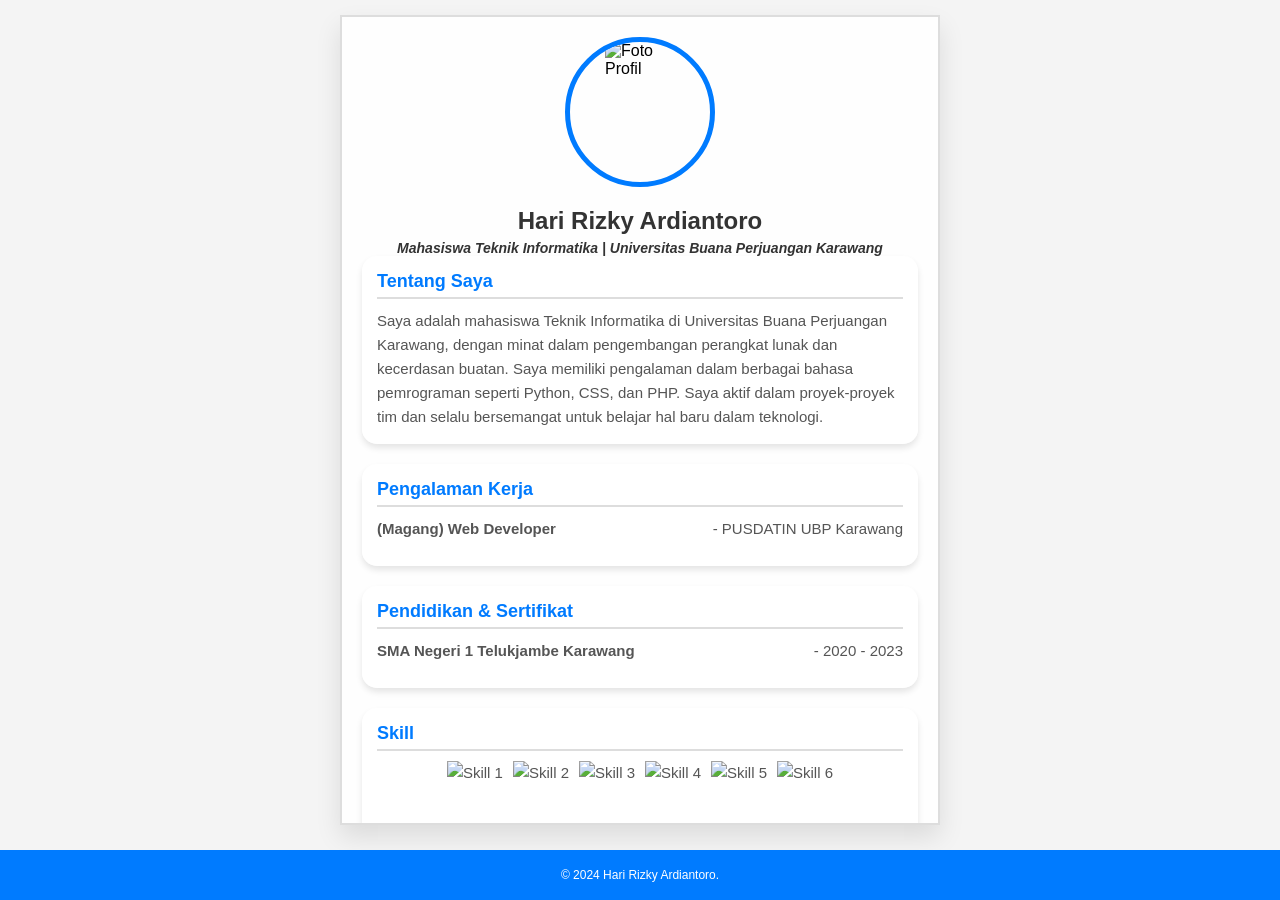
==== index.html @ 4ac78aaa "fix: all" ====
<!DOCTYPE html>
<html lang="en">
<head>
  <meta charset="UTF-8">
  <meta name="viewport" content="width=device-width, initial-scale=1.0">
  <title>CV Hari Rizky A.</title>
  <link rel="stylesheet" href="style.css"> <!-- Menghubungkan file CSS eksternal -->
</head>
<body>

  <div class="cv-container">
    <!-- Bagian Foto Profil -->
    <div class="profile-container">
      <div class="profile-picture">
        <img src="image/profile.jpg" alt="Foto Profil"> <!-- Gambar profil lingkaran -->
      </div>
    </div>
    <div class="header">
      <h1>Hari Rizky Ardiantoro</h1>
      <p>Mahasiswa Teknik Informatika | Universitas Buana Perjuangan Karawang</p>
    </div>

    <!-- Tentang Saya -->
    <div class="section about-me">
      <div class="section-title">Tentang Saya</div>
      <div class="content">
         Saya adalah mahasiswa Teknik Informatika di Universitas Buana Perjuangan Karawang, dengan minat dalam pengembangan perangkat lunak dan kecerdasan buatan. Saya memiliki pengalaman dalam berbagai bahasa pemrograman seperti Python, CSS, dan PHP. Saya aktif dalam proyek-proyek tim dan selalu bersemangat untuk belajar hal baru dalam teknologi.
      </div>
    </div>

    <!-- Pengalaman Kerja -->
    <div class="section work-experience">
      <div class="section-title">Pengalaman Kerja</div>
      <div class="content">
        <ul>
          <li class="list-item"><span>(Magang) Web Developer</span> - PUSDATIN UBP Karawang</li>
        </ul>
      </div>
    </div>

    <!-- Pendidikan & Sertifikat -->
    <div class="section education">
      <div class="section-title">Pendidikan & Sertifikat</div>
      <div class="content">
        <ul>
          <li class="list-item"><span>SMA Negeri 1 Telukjambe Karawang</span> - 2020 - 2023</li>
        </ul>
      </div>
    </div>

    <!-- Skill -->
    <div class="section skill">
      <div class="section-title">Skill</div>
      <div class="content">
        <div class="skill-images">
          <img src="image/html.png" alt="Skill 1" class="skill-image">
          <img src="image/css.png" alt="Skill 2" class="skill-image">
          <img src="image/laravel.png" alt="Skill 3" class="skill-image">
          <img src="image/php.png" alt="Skill 4" class="skill-image">
          <img src="image/mysql.png" alt="Skill 5" class="skill-image">
          <img src="image/python.png" alt="Skill 6" class="skill-image">
          <!-- Tambahkan gambar sesuai kebutuhan -->
        </div>
      </div>
    </div>
  </div>

  <!-- Footer -->
  <footer class="footer">
    &copy; 2024 Hari Rizky Ardiantoro.
  </footer>

</body>
</html>
---- style.css ----
* {
  box-sizing: border-box;
  margin: 0;
  padding: 0;
}
body {
  font-family: Arial, sans-serif;
  display: flex;
  flex-direction: column; /* Mengatur arah flex ke kolom */
  justify-content: center; /* Pusatkan secara vertikal */
  align-items: center; /* Pusatkan secara horizontal */
  height: 100vh; /* Mengisi tinggi viewport */
  background-color: #f4f4f4;
}
.cv-container {
  width: 600px; /* Lebar kontainer untuk desktop */
  max-height: 90vh; /* Tinggi maksimum kontainer */
  background-color: rgba(255, 255, 255, 0.9); /* Menggunakan background putih transparan */
  border: 2px solid #ddd;
  box-shadow: 0 12px 24px rgba(0, 0, 0, 0.1);
  padding: 20px;
  display: flex;
  flex-direction: column;
  align-items: center;
  overflow-y: scroll; /* Memungkinkan scrolling secara vertikal */
  scrollbar-width: none; /* Sembunyikan scrollbar di Firefox */
  background-image: url('image/background.jpg'); /* Ganti dengan path gambar latar belakang */
  background-size: cover; /* Menyesuaikan gambar latar belakang */
  background-position: center; /* Memusatkan gambar latar belakang */
  margin: auto; /* Memusatkan kontainer secara horizontal */
  border-radius: 0; /* Mengatur agar kontainer tetap dengan sudut lancip */
}
.cv-container::-webkit-scrollbar {
  display: none; /* Sembunyikan scrollbar di Chrome, Safari, dan Opera */
}
.profile-container {
  width: 100%; /* Memastikan profil menyesuaikan lebar */
  display: flex;
  justify-content: center;
  margin-bottom: 20px; /* Spasi di bawah foto profil */
}
.profile-picture {
  width: 150px;
  height: 150px;
  border-radius: 50%; /* Membuat gambar berbentuk lingkaran */
  overflow: hidden;
  position: relative;
  border: 5px solid #007bff; /* Border biru dengan ketebalan 5px */
}
.profile-picture img {
  position: absolute; /* Memungkinkan kita untuk memposisikan gambar */
  top: 50%; /* Pusat vertikal */
  left: 50%; /* Pusat horizontal */
  transform: translate(-50%, -50%); /* Mengatur gambar ke tengah */
  width: auto; /* Mengisi area yang tersedia */
  height: 100%; /* Mengisi tinggi penuh */
}
.header {
  text-align: center;
  color: #333;
}
.header h1 {
  font-size: 24px;
  margin-bottom: 5px;
  font-weight: bold; /* Membuat teks nama menjadi tebal */
}
.header p {
  font-size: 14px;
  font-style: italic;
  font-weight: bold; /* Membuat teks deskripsi menjadi tebal */
}
.section {
  background-color: rgba(255, 255, 255, 0.9);
  border-radius: 15px; /* Sudut elemen di dalam container dibuat melengkung */
  margin-bottom: 20px;
  padding: 15px;
  width: 100%;
  box-shadow: 0 4px 6px rgba(0, 0, 0, 0.1);
}
.section-title {
  font-size: 18px;
  font-weight: bold;
  color: #007bff; /* Warna biru untuk section title */
  margin-bottom: 10px;
  border-bottom: 2px solid #ddd;
  padding-bottom: 5px; 
}
.about-me, .work-experience, .education, .certificates {
  margin-bottom: 20px;
}
.content {
  font-size: 15px;
  line-height: 1.6;
  color: #555;
}
.list-item {
  margin-bottom: 10px;
  display: flex;
  justify-content: space-between;
}
.list-item span {
  font-weight: bold;
}

/* Responsif untuk mobile */
@media screen and (max-width: 600px) {
  body {
    justify-content: flex-start;
    align-items: flex-start;
  }
  .cv-container {
    width: 100%; /* Kontainer fleksibel pada mobile */
    max-height: 90vh; /* Batasi tinggi maksimum */
    padding: 10px;
  }
  .profile-container {
    justify-content: center; /* Pusatkan foto profil di mobile */
  }
  .profile-picture {
    width: 120px;
    height: 120px; /* Mengurangi ukuran gambar pada mobile */
  }
  .header h1 {
    font-size: 20px;
  }
  .header p {
    font-size: 12px;
  }
}

/* Footer Style */
.footer {
  width: 100%; /* Memastikan footer menyesuaikan lebar */
  text-align: center;
  padding: 10px;
  font-size: 12px;
  color: #fff; /* Ubah teks menjadi putih */
  background-color: #007bff; /* Warna biru untuk footer */
  margin-top: 10px; /* Jarak atas */
  display: flex; /* Menggunakan flexbox */
  justify-content: center; /* Memusatkan konten secara horizontal */
  align-items: center; /* Memusatkan konten secara vertikal */
  height: 50px; /* Tinggi footer yang jelas */
}

/* Style untuk bagian Skill */
.skill-images {
  display: flex;
  flex-wrap: wrap; /* Membuat gambar bisa turun ke baris berikutnya */
  gap: 10px; /* Jarak antar gambar */
  justify-content: center; /* Pusatkan gambar secara horizontal */
}

.skill-image {
  width: auto;
  height: 60px; /* Sesuaikan tinggi gambar agar tidak terlalu besar */
  object-fit: contain; /* Agar gambar tetap proporsional tanpa dipotong */
  max-width: 20%; /* Membatasi lebar gambar agar 5 gambar bisa muat di satu baris */
}

/* Responsif untuk mobile */
@media screen and (max-width: 600px) {
  .skill-images {
    justify-content: flex-start; /* Membuat gambar tetap rata kiri di mobile */
  }
  .skill-image {
    max-width: 30%; /* Di mobile, tampilkan maksimal 3 gambar per baris */
  }
}
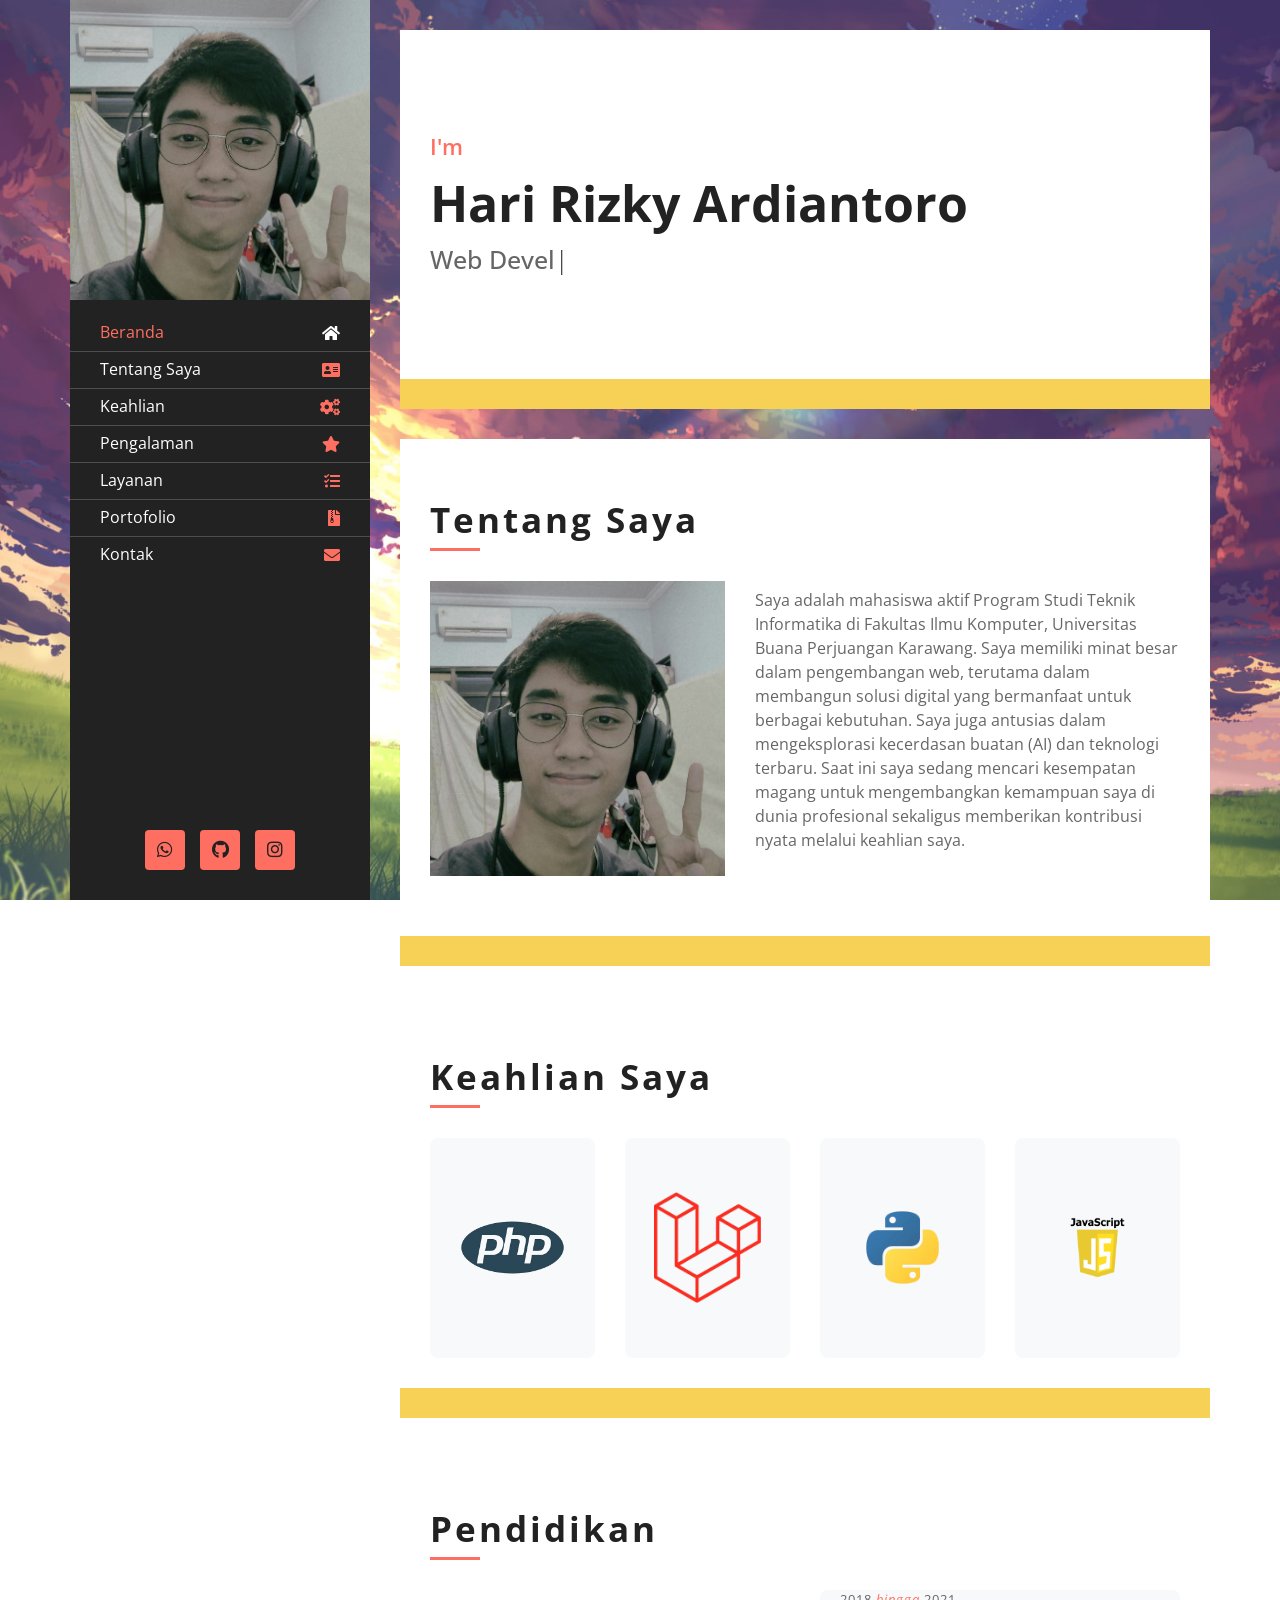
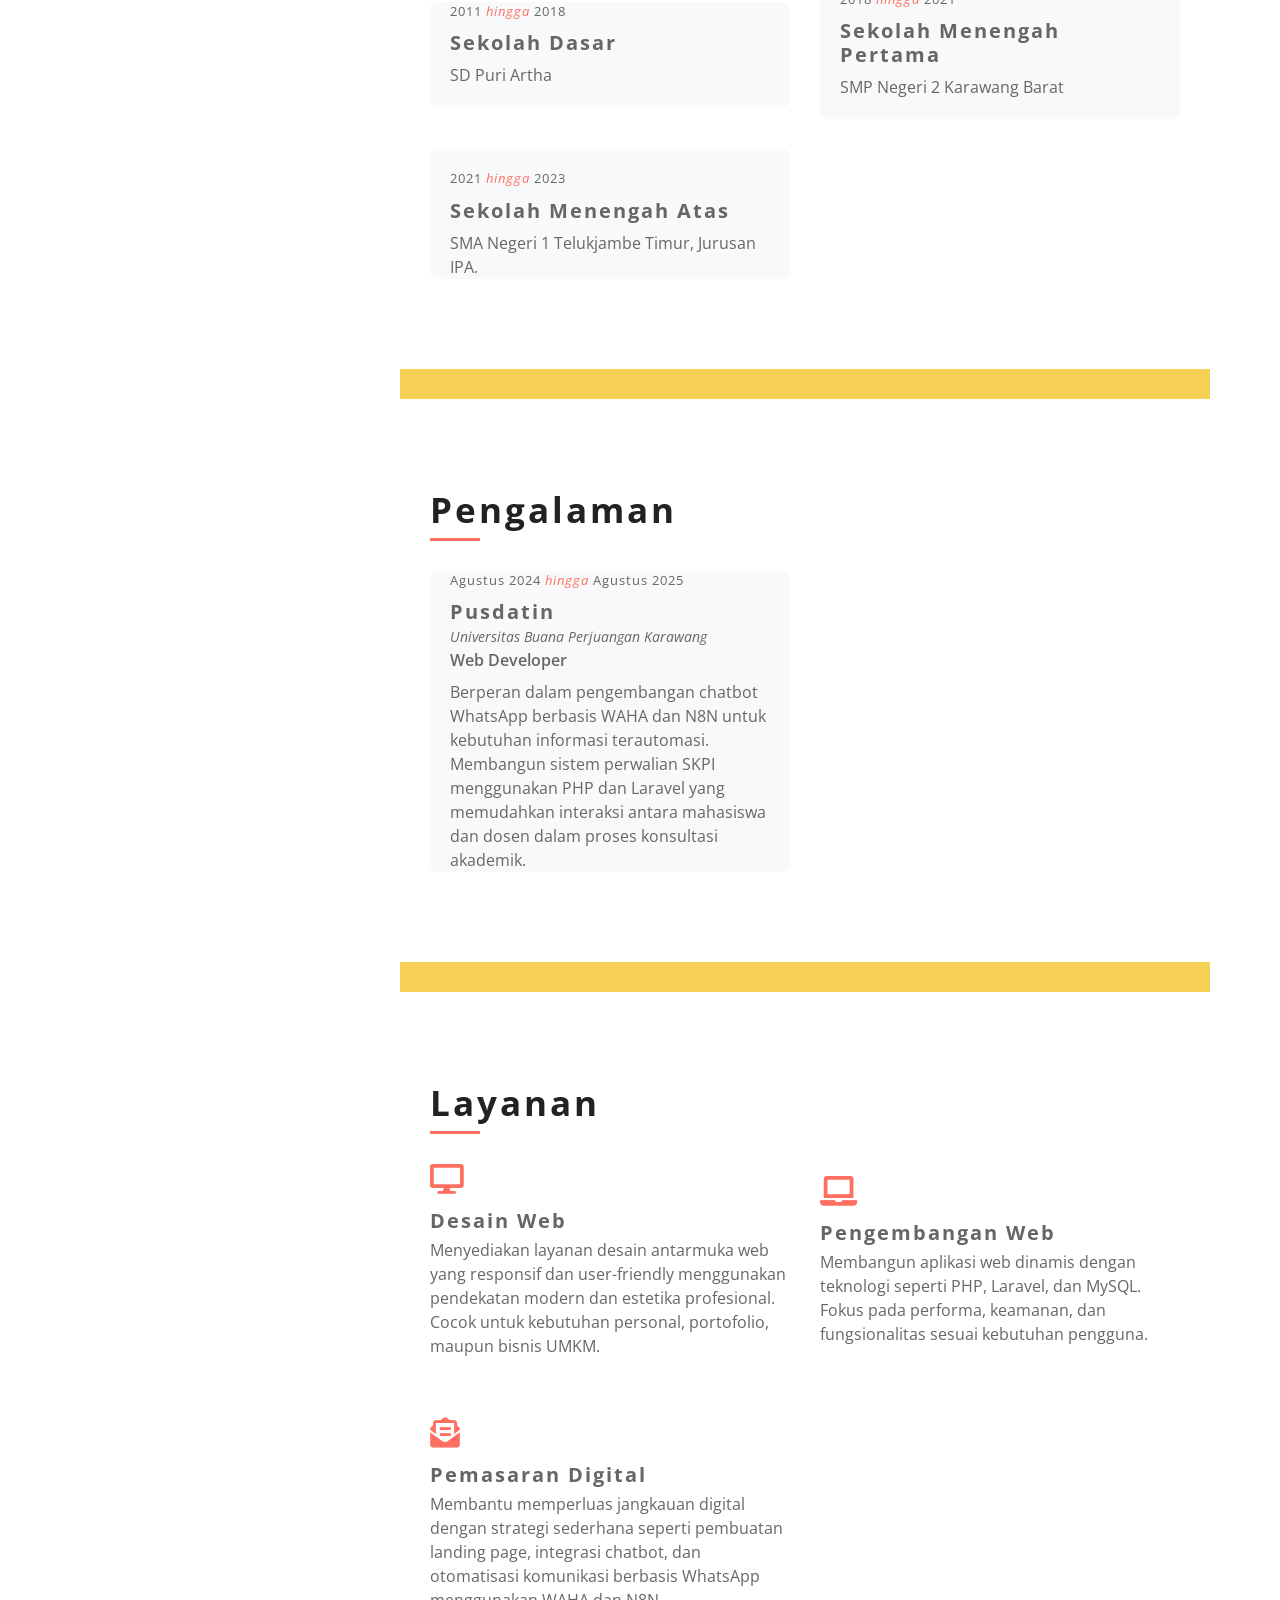
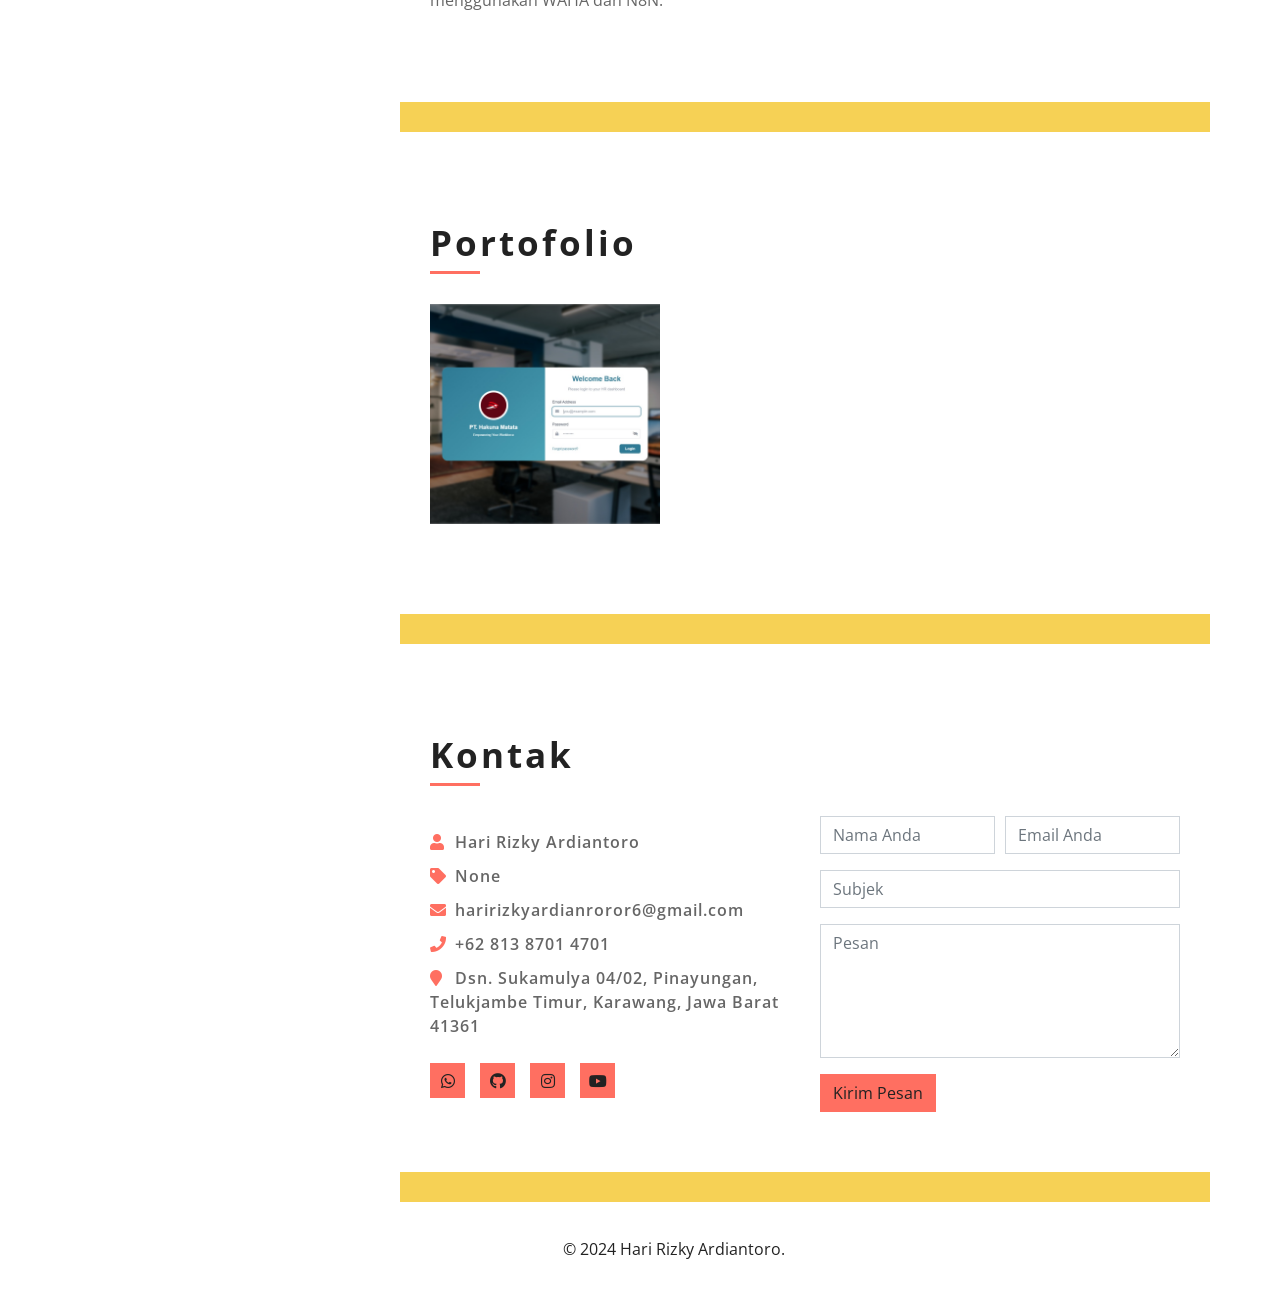
==== commit 5a651c8f: "Add files via upload" ====
--- a/index.html
+++ b/index.html
@@ -1,74 +1,163 @@
-<!DOCTYPE html>
-<html lang="en">
-<head>
-  <meta charset="UTF-8">
-  <meta name="viewport" content="width=device-width, initial-scale=1.0">
-  <title>CV Hari Rizky A.</title>
-  <link rel="stylesheet" href="style.css"> <!-- Menghubungkan file CSS eksternal -->
-</head>
-<body>
-
-  <div class="cv-container">
-    <!-- Bagian Foto Profil -->
-    <div class="profile-container">
-      <div class="profile-picture">
-        <img src="image/profile.jpg" alt="Foto Profil"> <!-- Gambar profil lingkaran -->
-      </div>
-    </div>
-    <div class="header">
-      <h1>Hari Rizky Ardiantoro</h1>
-      <p>Mahasiswa Teknik Informatika | Universitas Buana Perjuangan Karawang</p>
-    </div>
-
-    <!-- Tentang Saya -->
-    <div class="section about-me">
-      <div class="section-title">Tentang Saya</div>
-      <div class="content">
-         Saya adalah mahasiswa Teknik Informatika di Universitas Buana Perjuangan Karawang, dengan minat dalam pengembangan perangkat lunak dan kecerdasan buatan. Saya memiliki pengalaman dalam berbagai bahasa pemrograman seperti Python, CSS, dan PHP. Saya aktif dalam proyek-proyek tim dan selalu bersemangat untuk belajar hal baru dalam teknologi.
-      </div>
-    </div>
-
-    <!-- Pengalaman Kerja -->
-    <div class="section work-experience">
-      <div class="section-title">Pengalaman Kerja</div>
-      <div class="content">
-        <ul>
-          <li class="list-item"><span>(Magang) Web Developer</span> - PUSDATIN UBP Karawang</li>
-        </ul>
-      </div>
-    </div>
-
-    <!-- Pendidikan & Sertifikat -->
-    <div class="section education">
-      <div class="section-title">Pendidikan & Sertifikat</div>
-      <div class="content">
-        <ul>
-          <li class="list-item"><span>SMA Negeri 1 Telukjambe Karawang</span> - 2020 - 2023</li>
-        </ul>
-      </div>
-    </div>
-
-    <!-- Skill -->
-    <div class="section skill">
-      <div class="section-title">Skill</div>
-      <div class="content">
-        <div class="skill-images">
-          <img src="image/html.png" alt="Skill 1" class="skill-image">
-          <img src="image/css.png" alt="Skill 2" class="skill-image">
-          <img src="image/laravel.png" alt="Skill 3" class="skill-image">
-          <img src="image/php.png" alt="Skill 4" class="skill-image">
-          <img src="image/mysql.png" alt="Skill 5" class="skill-image">
-          <img src="image/python.png" alt="Skill 6" class="skill-image">
-          <!-- Tambahkan gambar sesuai kebutuhan -->
-        </div>
-      </div>
-    </div>
-  </div>
-
-  <!-- Footer -->
-  <footer class="footer">
-    &copy; 2024 Hari Rizky Ardiantoro.
-  </footer>
-
-</body>
-</html>
+<!DOCTYPE html>
+<html lang="id">
+    <head>
+        <meta charset="utf-8">
+        <title>CV Online - Hari Rizky Ardiantoro</title>
+        <meta content="width=device-width, initial-scale=1.0" name="viewport">
+        <meta content="CV Online, Portofolio, Resume" name="keywords">
+        <meta content="CV dan Portofolio Online milik Hari Rizky Ardiantoro" name="description">
+
+        <link href="img/favicon.ico" rel="icon">
+
+        <link href="https://fonts.googleapis.com/css2?family=Open+Sans:300;400;600;700;800&display=swap" rel="stylesheet">
+
+        <link href="https://stackpath.bootstrapcdn.com/bootstrap/4.4.1/css/bootstrap.min.css" rel="stylesheet">
+        <link href="https://cdnjs.cloudflare.com/ajax/libs/font-awesome/5.10.0/css/all.min.css" rel="stylesheet">
+        <link href="lib/slick/slick.css" rel="stylesheet">
+        <link href="lib/slick/slick-theme.css" rel="stylesheet">
+        <link href="lib/lightbox/css/lightbox.min.css" rel="stylesheet">
+
+        <link href="css/style.css" rel="stylesheet">
+    </head>
+
+    <body data-spy="scroll" data-target=".navbar" data-offset="51">
+        <div class="wrapper">
+            <div class="sidebar">
+                <div class="sidebar-header">
+                    <img src="img/profile.jpg" alt="Image">
+                </div>
+                <div class="sidebar-content">
+                    <nav class="navbar navbar-expand-md bg-dark navbar-dark">
+                        <a href="#" class="navbar-brand">Navigasi</a>
+                        <button type="button" class="navbar-toggler" data-toggle="collapse" data-target="#navbarCollapse">
+                            <span class="navbar-toggler-icon"></span>
+                        </button>
+                        <div class="collapse navbar-collapse" id="navbarCollapse">
+                            <ul class="nav navbar-nav">
+                                <li class="nav-item">
+                                    <a class="nav-link" href="#header">Beranda<i class="fa fa-home"></i></a>
+                                </li>
+                                <li class="nav-item">
+                                    <a class="nav-link" href="#about">Tentang Saya<i class="fa fa-address-card"></i></a>
+                                </li>
+                                <li class="nav-item">
+                                    <a class="nav-link" href="#skill">Keahlian<i class="fa fa-cogs"></i></a>
+                                </li>
+                                <li class="nav-item">
+                                    <a class="nav-link" href="#experience">Pengalaman<i class="fa fa-star"></i></a>
+                                </li>
+                                <li class="nav-item">
+                                    <a class="nav-link" href="#service">Layanan<i class="fa fa-tasks"></i></a>
+                                </li>
+                                <li class="nav-item">
+                                    <a class="nav-link" href="#portfolio">Portofolio<i class="fa fa-file-archive"></i></a>
+                                </li>
+                                <li class="nav-item">
+                                    <a class="nav-link" href="#contact">Kontak<i class="fa fa-envelope"></i></a>
+                                </li>
+                            </ul>
+                        </div>
+                    </nav>
+                </div>
+                <div class="sidebar-footer">
+                    <a class="btn" href="https://wa.me/6281387014701" target="_blank"><i class="fab fa-whatsapp"></i></a>
+                    <a class="btn" href="https://github.com/Hari241004" target="_blank"><i class="fab fa-github"></i></a>
+                    <a class="btn" href="https://www.instagram.com/maou_hotaru?igsh=dTFuZXZvYTgyNDN0" target="_blank"><i class="fab fa-instagram"></i></a>
+                </div>
+            </div>
+
+            <div class="content">
+                <div class="header" id="header">
+                    <div class="content-inner">
+                        <p>I'm</p>
+                        <h1>Hari Rizky Ardiantoro</h1>
+                        <h2></h2>
+                        <div class="typed-text">Web Developer, Back-End Developer, Full-Stack Developer, PHP Developer, Laravel Developer, Python Developer</div>
+                    </div>
+                </div>
+
+                <div id="about-container"></div>
+                <div id="skill-container"></div>
+                <div id="education-container"></div>
+                <div id="experience-container"></div>
+                <div id="service-container"></div>
+                <div id="portfolio-container"></div>
+                <div id="contact-container"></div>
+                
+                <div class="footer">
+                    <div class="content-inner">
+                        <div class="row align-items-center">
+                            <div class="col-md-6">
+                                <p>&copy; 2024 Hari Rizky Ardiantoro.</p>
+                            </div>
+                        </div>
+                    </div>
+                </div>
+            </div>
+        </div>
+        
+        <a href="#" class="back-to-top"><i class="fa fa-angle-double-up"></i></a>
+        
+        <script src="https://code.jquery.com/jquery-3.4.1.min.js"></script>
+        <script src="https://stackpath.bootstrapcdn.com/bootstrap/4.4.1/js/bootstrap.bundle.min.js"></script>
+        <script src="lib/easing/easing.min.js"></script>
+        <script src="lib/slick/slick.min.js"></script>
+        <script src="lib/typed/typed.min.js"></script>
+        <script src="lib/waypoints/waypoints.min.js"></script>
+        <script src="lib/isotope/isotope.pkgd.min.js"></script>
+        <script src="lib/lightbox/js/lightbox.min.js"></script>
+        
+        <script src="js/main.js"></script>
+
+        <script>
+            const includeHTML = (file, elementId) => {
+                return fetch(file)
+                    .then(response => {
+                        if (!response.ok) {
+                            throw new Error('File tidak ditemukan: ' + file);
+                        }
+                        return response.text();
+                    })
+                    .then(data => {
+                        document.getElementById(elementId).innerHTML = data;
+                    });
+            };
+
+            document.addEventListener("DOMContentLoaded", function() {
+                const components = [
+                    includeHTML('tentang.html', 'about-container'),
+                    includeHTML('skill.html', 'skill-container'),
+                    includeHTML('pendidikan.html', 'education-container'),
+                    includeHTML('pengalaman.html', 'experience-container'),
+                    includeHTML('layanan.html', 'service-container'),
+                    includeHTML('portofolio.html', 'portfolio-container'),
+                    includeHTML('kontak.html', 'contact-container')
+                ];
+
+                Promise.all(components)
+                    .then(() => {
+                        console.log('Semua komponen HTML berhasil dimuat.');
+                        
+                        $('.skill-slider').slick({
+                            autoplay: true,
+                            autoplaySpeed: 5000,
+                            dots: false,
+                            arrows: true,
+                            slidesToShow: 4,
+                            slidesToScroll: 1,
+                            responsive: [
+                                { breakpoint: 992, settings: { slidesToShow: 3 } },
+                                { breakpoint: 768, settings: { slidesToShow: 2 } },
+                                { breakpoint: 576, settings: { slidesToShow: 1 } }
+                            ]
+                        });
+
+                        console.log('Carousel Keahlian berhasil diinisialisasi.');
+                    })
+                    .catch(error => {
+                        console.error('Gagal memuat salah satu komponen:', error);
+                    });
+            });
+        </script>
+    </body>
+</html>
--- a/css/style.css
+++ b/css/style.css
@@ -0,0 +1,1107 @@
+/**********************************/
+/********** General CSS ***********/
+/**********************************/
+body {
+    color: #666666;
+    font-family: 'Open Sans', sans-serif;
+    
+    /* Background diubah dari warna solid menjadi gambar */
+    background-image: url(../img/wallpaper.png);
+    background-size: cover;
+    background-repeat: no-repeat;
+    background-position: center;
+    background-attachment: fixed;
+}
+
+a {
+    color: #222222;
+    transition: all .3s;
+}
+
+a:hover,
+a:active,
+a:focus {
+    color: #FF6F61;
+    outline: none;
+    text-decoration: none;
+}
+
+.btn:focus {
+    box-shadow: none;
+}
+
+
+/**********************************/
+/****** Layout with Sidebar *******/
+/**********************************/
+.wrapper {
+    position: relative;
+    margin: 0 auto;
+    width: 100%;
+    max-width: 1140px;
+}
+
+.wrapper .sidebar {
+    position: relative;
+    width: 100%;
+    float: left;
+    background: #222222;
+}
+
+.wrapper .content {
+    position: relative;
+    width: 100%;
+    padding: 15px;
+    float: left;
+    background: transparent;
+}
+
+.wrapper .sidebar-header,
+.wrapper .sidebar-footer {
+    display: none;
+}
+
+.navbar {
+    padding: 15px;
+    background: #222222 !important;
+}
+
+.navbar-expand-md .navbar-nav .nav-item {
+    width: 100%;
+    border-top: 1px solid rgba(255, 255, 255, .2);
+}
+
+.navbar-expand-md .navbar-nav .nav-item:first-child{
+    border-top: none;
+}
+
+.navbar-expand-md .navbar-nav .nav-link {
+    color: #ffffff;
+    padding: 5px 15px 7px 15px;
+    transition: all .3s;
+}
+
+.navbar-expand-md .navbar-nav .nav-link i {
+    color: #FF6F61;
+    float: right;
+    padding-top: 5px;
+    transition: all .3s;
+}
+
+.navbar-expand-md .navbar-nav .nav-link:hover,
+.navbar-expand-md .navbar-nav .nav-link.active {
+    color: #FF6F61;
+}
+
+.navbar-expand-md .navbar-nav .nav-link:hover i,
+.navbar-expand-md .navbar-nav .nav-link.active i{
+    color: #ffffff;
+}
+
+
+.wrapper .sidebar,
+.wrapper .content {
+    -webkit-transition: margin 200ms ease-out;
+    -moz-transition: margin 200ms ease-out;
+    -o-transition: margin 200ms ease-out;
+    transition: margin 200ms ease-out;
+}
+
+@media (min-width: 768px) {
+    .wrapper .content {
+        padding: 30px 0px 30px 30px;
+    }
+    
+    .wrapper .content::before,
+    .wrapper .content::after {
+        position: fixed;
+        content: "";
+        width: 100%;
+        height: 30px;
+        background: transparent;
+        z-index: 1;
+    }
+    
+    .wrapper .content::before {
+        top: 0;
+    }
+    
+    .wrapper .content::after {
+        bottom: 0;
+    }
+    
+    .wrapper .sidebar {
+        position: fixed;
+        width: 300px;
+        height: 100%;
+        margin-left: -250px;
+        float: left;
+        overflow: auto;
+        scrollbar-width: thin;
+        scrollbar-color: gray;
+        z-index: 2;
+    }
+
+    .wrapper .sidebar:hover {
+        margin-left: 0px;
+    }
+    
+    .wrapper .content {
+        position: relative;
+        width: calc(100% - 50px);
+        margin-left: 50px;
+        float: right;
+    }
+    
+    .wrapper .sidebar:hover  .sidebar-header {
+        position: relative;
+        display: block;
+        width: 100%;
+    }
+
+    .wrapper .sidebar .sidebar-header img {
+        width: 100%;
+        height: auto;
+    }
+    
+    .navbar-brand {
+        display: none;
+    }
+    
+    .navbar {
+        padding: 15px 0;
+        flex-direction: column;
+    }
+    
+    .wrapper .sidebar:hover .navbar-expand-md .navbar-nav .nav-link {
+        padding: 5px 30px 7px 30px;
+    }
+    
+    .wrapper .sidebar::-webkit-scrollbar {
+        width: 7px;
+    }
+
+    .wrapper .sidebar::-webkit-scrollbar-track {
+        -webkit-box-shadow: inset 0 0 6px rgba(0,0,0,0.1);
+    }
+
+    .wrapper .sidebar::-webkit-scrollbar-thumb {
+        background-color: darkgrey;
+        outline: 1px solid slategrey;
+        border-radius: 7px
+    }
+    
+    .navbar-brand {
+        display: none;
+    }
+    
+    .sidebar .sidebar-footer {
+        width: 300px;
+        position: fixed;
+        bottom: 0;
+        padding: 15px;
+        font-size: 0;
+        text-align: center;
+        background: #222222;
+    }
+    
+    .sidebar .sidebar-footer a {
+        display: inline-block;
+        width: 40px;
+        height: 40px;
+        padding: 5px 0;
+        margin: 0 15px 15px 0;
+        text-align: center;
+        font-size: 18px;
+        color: #222222;
+        background: #FF6F61;
+    }
+    
+    .sidebar .sidebar-footer a:last-child {
+        margin-right: 0;
+    }
+    
+    .sidebar .sidebar-footer a:hover {
+        color: #FF6F61;
+        background: #ffffff;
+    }
+    
+    .sidebar:hover .sidebar-footer {
+        display: block;
+    }
+}
+
+@media (min-width: 992px) {
+    .wrapper .sidebar {
+        margin: 0;
+    }
+
+    .wrapper .content {
+        width: calc(100% - 300px);
+        margin-left: 300px;
+    }
+
+    .sidebar .sidebar-header {
+        position: relative;
+        display: block;
+        width: 100%;
+    }
+    
+    .navbar-expand-md .navbar-nav .nav-link {
+        padding: 5px 30px 7px 30px;
+    }
+    
+    .sidebar .sidebar-footer {
+        display: block;
+    }
+}
+
+@media (max-width: 1140px) {
+    .wrapper .content {
+        padding: 30px;
+    }
+}
+
+@media (max-width: 576px) {
+    .wrapper .content {
+        padding: 15px;
+    }
+}
+
+
+/**********************************/
+/******** Back to Top CSS *********/
+/**********************************/
+.back-to-top {
+    position: fixed;
+    display: none;
+    width: 30px;
+    height: 30px;
+    text-align: center;
+    line-height: 1;
+    font-size: 30px;
+    right: 30px;
+    bottom: 30px;
+    transition: background 0.5s;
+    z-index: 11;
+    
+}
+
+.back-to-top i {
+    color: #222222;
+}
+
+.back-to-top i:hover {
+    color: #FF6F61;
+}
+
+.back-to-top {
+    -webkit-animation: action 1s infinite  alternate;
+    animation: action 1s infinite  alternate;
+}
+
+@-webkit-keyframes action {
+    0% { transform: translateY(0); }
+    100% { transform: translateY(-15px); }
+}
+
+@keyframes action {
+    0% { transform: translateY(0); }
+    100% { transform: translateY(-15px); }
+}
+
+
+/**********************************/
+/*********** Header CSS ***********/
+/**********************************/
+.header {
+    position: relative;
+    background: #ffffff;
+    border-bottom: 30px solid #F6D155;
+}
+
+.header .content-inner {
+    padding: 100px 30px;
+    background: url(../img/header-bg.png) right bottom no-repeat;
+    background-size: contain;
+}
+
+.header p {
+    color: #FF6F61;
+    font-size: 22px;
+    font-weight: 600;
+    margin-bottom: 10px;
+}
+
+.header h1 {
+    color: #222222;
+    font-size: 50px;
+    font-weight: 700;
+}
+
+.header h2 {
+    display: inline-block;
+    margin: 0;
+    height: 25px;
+    font-size: 25px;
+}
+
+.header .typed-text {
+    display: none;
+}
+
+.header .typed-cursor {
+    font-size: 25px;
+    font-weight: 300;
+    color: #222222;
+}
+
+
+/**********************************/
+/******* Content Header CSS *******/
+/**********************************/
+.content-header {
+    position: relative;
+    width: 100%;
+    margin-bottom: 30px;
+    padding-bottom: 10px;
+}
+
+.content-header h2 {
+    color: #222222;
+    font-size: 35px;
+    font-weight: 700;
+    letter-spacing: 3px;
+    margin: 0;
+}
+
+.content-header::after {
+    content: '';
+    position: absolute;
+    display: block;
+    width: 50px;
+    height: 3px;
+    bottom: 0;
+    left: 0;
+    background: #FF6F61;
+}
+
+
+/**********************************/
+/*********** About CSS ************/
+/**********************************/
+.about {
+    position: relative;
+    padding: 60px 30px;
+    background: #ffffff;
+    border-bottom: 30px solid #F6D155;
+}
+
+
+.about img {
+    width: 100%;
+    height: auto;
+}
+
+@media(max-width: 767.98px) {
+    .about img {
+        margin-bottom: 15px;
+    }
+}
+
+.about .btn {
+    border-radius: 0;
+    color: #222222;
+    background: #FF6F61;
+    transition: all .3s;
+}
+
+.about .btn:hover {
+    color: #FF6F61;
+    background: #222222;
+}
+
+.about .skills {
+    padding-top: 15px;
+}
+
+.about .skill-name {
+    margin-top: 15px;
+}
+
+.about .skill-name p {
+    display: inline-block;
+    margin-bottom: 5px;
+    font-size: 16px;
+    font-weight: 400;
+}
+
+.about .skill-name p:last-child {
+    float: right;
+}
+
+.about .progress {
+    height: 5px;
+    border: 1px solid #FF6F61;
+    border-radius: 0;
+    background: #ffffff;
+}
+
+.about .progress .progress-bar {
+    width: 1px;
+    background: #FF6F61;
+    border-radius: 0;
+    transition: 1s;
+}
+
+/**********************************/
+/********* Education CSS **********/
+/**********************************/
+.education {
+    position: relative;
+    padding: 60px 30px;
+    background: #ffffff;
+    border-bottom: 30px solid #F6D155;
+}
+
+.education .edu-col {
+    position: relative;
+    width: 100%;
+    padding: 20px 0 20px 20px;
+    border-left: 1px solid #FF6F61;
+    border-bottom: 1px solid #FF6F61;
+}
+
+.education .col-md-6:first-child .edu-col {
+    padding-top: 0;
+}
+
+.education .col-md-6:last-child .edu-col {
+    border-bottom: none;
+    padding-bottom: 0;
+}
+
+@media (min-width: 768px) {
+    .education .col-md-6:nth-child(-n+2) .edu-col {
+        padding-top: 0;
+    }
+
+    .education .col-md-6:last-child .edu-col,
+    .education .col-md-6:nth-last-child(2) .edu-col {
+        border-bottom: none;
+        padding-bottom: 0;
+    }
+}
+
+.education .edu-col span {
+    position: relative;
+    display: block;
+    font-size: 13px;
+    letter-spacing: 1px;
+    margin-bottom: 10px;
+}
+
+.education .edu-col span::before {
+    position: absolute;
+    content: "";
+    width: 11px;
+    height: 11px;
+    background: #FF6F61;
+    top: 5px;
+    left: -26px;
+    border-radius: 5px;
+}
+
+.education .edu-col span i {
+    color: #FF6F61;
+}
+
+.education .edu-col h3 {
+    font-size: 20px;
+    font-weight: 700;
+    letter-spacing: 2px;
+}
+
+.education .edu-col p {
+    margin: 0;
+}
+
+/**********************************/
+/********* Experience CSS *********/
+/**********************************/
+.experience {
+    position: relative;
+    padding: 60px 30px;
+    background: #ffffff;
+    border-bottom: 30px solid #F6D155;
+}
+
+.experience .exp-col {
+    position: relative;
+    width: 100%;
+    padding: 20px 0 20px 20px;
+    border-left: 1px solid #FF6F61;
+    border-bottom: 1px solid #FF6F61;
+}
+
+.experience .col-md-6:first-child .exp-col {
+    padding-top: 0;
+}
+
+.experience .col-md-6:last-child .exp-col {
+    border-bottom: none;
+    padding-bottom: 0;
+}
+
+@media (min-width: 768px) {
+    .experience .col-md-6:nth-child(-n+2) .exp-col {
+        padding-top: 0;
+    }
+
+    .experience .col-md-6:last-child .exp-col,
+    .experience .col-md-6:nth-last-child(2) .exp-col {
+        border-bottom: none;
+        padding-bottom: 0;
+    }
+}
+
+.experience .exp-col span {
+    position: relative;
+    display: block;
+    font-size: 13px;
+    letter-spacing: 1px;
+    margin-bottom: 10px;
+}
+
+.experience .exp-col span::before {
+    position: absolute;
+    content: "";
+    width: 11px;
+    height: 11px;
+    background: #FF6F61;
+    top: 5px;
+    left: -26px;
+    border-radius: 5px;
+}
+
+.experience .exp-col span i {
+    color: #FF6F61;
+}
+
+.experience .exp-col h3 {
+    font-size: 20px;
+    font-weight: 700;
+    letter-spacing: 2px;
+    margin-bottom: 5px;
+}
+
+.experience .exp-col h4 {
+    font-size: 14px;
+    font-weight: 400;
+    font-style: italic;
+    margin-bottom: 5px;
+}
+
+.experience .exp-col h5 {
+    font-size: 16px;
+    font-weight: 600;
+    margin-bottom: 10px;
+}
+
+.experience .exp-col p {
+    margin: 0;
+}
+
+/**********************************/
+/*********** Service CSS **********/
+/**********************************/
+.service {
+    position: relative;
+    padding: 60px 30px 30px 30px;
+    background: #ffffff;
+    border-bottom: 30px solid #F6D155;
+}
+
+.service .srv-col {
+    position: relative;
+    width: 100%;
+    margin-bottom: 30px;
+}
+
+.service .srv-col i {
+    font-size: 30px;
+    color: #FF6F61;
+    margin-bottom: 15px;
+}
+
+.service .srv-col h3 {
+    font-size: 20px;
+    font-weight: 700;
+    letter-spacing: 2px;
+    margin-bottom: 5px;
+}
+
+.experience .exp-col h4 {
+    font-size: 14px;
+    font-weight: 400;
+    font-style: italic;
+    margin-bottom: 5px;
+}
+
+.experience .exp-col h5 {
+    font-size: 16px;
+    font-weight: 600;
+    margin-bottom: 10px;
+}
+
+.experience .exp-col p {
+    margin: 0;
+}
+
+
+/**********************************/
+/********** Portfolio CSS *********/
+/**********************************/
+.portfolio {
+    position: relative;
+    padding: 60px 30px 30px 30px;
+    background: #ffffff;
+    border-bottom: 30px solid #F6D155;
+}
+
+.portfolio #portfolio-flters {
+    padding: 0;
+    margin: -15px 0 30px 0;
+    list-style: none;
+    font-size: 0;
+}
+
+.portfolio #portfolio-flters li {
+    cursor: pointer;
+    margin: 15px -1px 0 0;
+    display: inline-block;
+    height: 35px;
+    padding: 10px;
+    color: #666666;
+    font-size: 13px;
+    line-height: 15px;
+    text-transform: uppercase;
+    border: 1px solid #FF6F61;
+    background: #ffffff;
+    transition: all 0.3s ease-in-out;
+}
+
+.portfolio #portfolio-flters li:hover,
+.portfolio #portfolio-flters li.filter-active {
+    background: #FF6F61;
+    color: #222222;
+}
+
+.portfolio .portfolio-item {
+    position: relative;
+    height: 250px;
+    overflow: hidden;
+}
+
+.portfolio .portfolio-item figure {
+    background: #ffffff;
+    overflow: hidden;
+    height: 220px;
+    position: relative;
+    border-radius: 0;
+    margin: 0; 
+}
+
+.portfolio .portfolio-item figure img {
+    width: 100%; 
+    height: 100%; 
+    object-fit: cover; 
+}
+
+.portfolio .portfolio-item figure:hover img {
+    opacity: 0.3;
+    transition: 0.3s;
+}
+
+.portfolio .portfolio-item figure .link-preview,
+.portfolio .portfolio-item figure .link-details,
+.portfolio .portfolio-item figure .portfolio-title {
+    position: absolute;
+    display: inline-block;
+    opacity: 0;
+    line-height: 1;
+    text-align: center;
+    width: 45px;
+    height: 35px;
+    background: #FF6F61;
+    transition: 0.2s linear;
+}
+
+.portfolio .portfolio-item figure .link-preview i,
+.portfolio .portfolio-item figure .link-details i {
+    color: #222222;
+    padding-top: 10px;
+    font-size: 16px;
+}
+
+.portfolio .portfolio-item figure .link-preview:hover,
+.portfolio .portfolio-item figure .link-details:hover {
+    background: #222222;
+}
+
+.portfolio .portfolio-item figure .link-preview:hover i,
+.portfolio .portfolio-item figure .link-details:hover i {
+    color: #FF6F61;
+}
+
+.portfolio .portfolio-item figure .link-preview {
+    left: 50%;
+    top: calc(25% - 18px);
+}
+
+.portfolio .portfolio-item figure .link-details {
+    right: 50%;
+    top: calc(25% - 18px);
+}
+
+.portfolio .portfolio-item figure .portfolio-title {
+    margin: 0;
+    width: 100%;
+    height: 50%;
+    left: 0;
+    right: 0;
+    top: 100%;
+    padding: 30px 10px;
+    color: #222222;
+    font-size: 16px;
+    font-weight: 600;
+    background: rgba(255, 111, 97, .5);
+    border-radius: 0;
+}
+
+.portfolio .portfolio-item figure .portfolio-title:hover {
+    text-decoration: none;
+}
+
+.portfolio .portfolio-item figure .portfolio-title span {
+    display: block;
+    margin-top: 10px;
+    font-family: 'Open Sans', sans-serif;
+    font-size: 13px;
+    font-weight: 300;
+}
+
+.portfolio .portfolio-item figure:hover .link-preview {
+    opacity: 1;
+    left: calc(50% - 61px);
+}
+
+.portfolio .portfolio-item figure:hover .link-details {
+    opacity: 1;
+    right: calc(50% - 61px);
+}
+
+.portfolio .portfolio-item figure:hover .portfolio-title {
+    opacity: 1;
+    top: 50%;
+}
+
+/**********************************/
+/*********** Contact CSS ***********/
+/**********************************/
+.contact {
+    position: relative;
+    padding: 60px 30px 30px 30px;
+    background: #ffffff;
+    border-bottom: 30px solid #F6D155;
+}
+
+.contact .contact-info {
+    position: relative;
+    width: 100%;
+    margin-bottom: 30px;
+}
+
+.contact .contact-info p {
+    font-size: 16px;
+    font-weight: 600;
+    letter-spacing: 1px;
+    margin-bottom: 10px;
+}
+
+.contact .contact-info p i {
+    width: 25px;
+    color: #FF6F61;
+}
+
+.contact .contact-info p a {
+    color: #666666;
+}
+
+.contact .contact-info p a:hover {
+    color: #FF6F61;
+    text-decoration: none;
+}
+
+.contact .social {
+    font-size: 0;
+}
+
+.contact .social a {
+    width: 35px;
+    height: 35px;
+    padding: 5px 0;
+    color: #222222;
+    background: #FF6F61;
+    border-radius: 0;
+    margin-top: 15px;
+    margin-right: 15px;
+    transition: all .3s;
+}
+
+.contact .social a:last-child {
+    margin-right: 0;
+}
+
+.contact .social a:hover {
+    color: #FF6F61;
+    background: #222222;
+}
+
+.contact .form {
+    position: relative;
+    width: 100%;
+    margin-bottom: 30px;
+}
+
+.contact .form .form-control {
+    border-radius: 0;
+}
+
+.contact .form .form-control:focus {
+    box-shadow: none;
+    border-color: #FF6F61;
+}
+
+.contact .form .btn {
+    color: #222222;
+    background: #FF6F61;
+    border-radius: 0;
+    transition: all .3s;
+}
+
+.contact .form .btn:hover {
+    color: #FF6F61;
+    background: #222222;
+}
+
+
+/**********************************/
+/*********** Footer CSS ***********/
+/**********************************/
+.footer {
+    position: relative;
+    width: 100%;
+    padding: 30px 30px 0 30px;
+    background: transparent;
+}
+
+.footer .col-md-6:last-child {
+    text-align: right;
+}
+
+@media(max-width: 767.98px) {
+    .footer .col-md-6,
+    .footer .col-md-6:last-child{
+        text-align: center;
+    }
+}
+
+.footer p {
+    color: #222222;
+    margin: 0;
+    background: rgba(255, 255, 255, 0.7);
+    padding: 5px;
+    border-radius: 5px;
+    display: inline-block;
+}
+
+.footer a {
+    color: #FF6F61;
+    font-weight: 600;
+}
+
+.footer a:hover {
+    color: #222222;
+}
+
+
+/**********************************/
+/* KODE TAMBAHAN & PERBAIKAN FINAL */
+/**********************************/
+
+/* 1. Keahlian CSS (Carousel & Hover Effect) */
+.skill {
+    position: relative;
+    padding: 60px 30px 30px 30px;
+    background: #ffffff;
+    border-bottom: 30px solid #F6D155;
+}
+
+.skill .skill-item figure {
+    background: #f8f9fa;
+    overflow: hidden;
+    height: 220px;
+    position: relative;
+    border-radius: 8px;
+    margin: 0;
+    display: flex;
+    align-items: center;
+    justify-content: center;
+    padding: 20px;
+    border: 3px solid transparent;
+    transition: all 0.3s ease-in-out;
+}
+
+.skill .skill-item figure:hover {
+    border-color: #FF6F61;
+}
+
+.skill .skill-item figure img {
+    width: auto;
+    height: auto;
+    max-width: 90%;
+    max-height: 90%;
+    object-fit: contain;
+    transition: all 0.3s ease-in-out;
+}
+
+.skill .skill-item figure:hover img {
+    opacity: 0.1;
+    transform: scale(0.9) translateY(-10px); 
+}
+
+.skill .skill-item figure .skill-title {
+    position: absolute;
+    display: block;
+    opacity: 0;
+    text-align: center;
+    width: 100%;
+    height: auto;
+    left: 0;
+    right: 0;
+    top: 100%;
+    padding: 20px 15px;
+    color: #ffffff;
+    font-size: 16px;
+    font-weight: 600;
+    background: rgba(255, 111, 97, .85); 
+    transition: all 0.3s ease-in-out;
+}
+
+.skill .skill-item figure .skill-title span {
+    display: block;
+    margin-top: 5px;
+    font-family: 'Open Sans', sans-serif;
+    font-size: 13px;
+    font-weight: 300;
+    color: #ffffff;
+}
+
+.skill .skill-item figure:hover .skill-title {
+    opacity: 1;
+    top: 50%;
+    transform: translateY(-50%);
+}
+
+/* DESAIN BARU: Tombol Navigasi Slider Skill */
+.skill .slick-prev,
+.skill .slick-next {
+    background: rgba(0, 0, 0, 0.4);
+    width: 50px;
+    height: 70px;
+    border-radius: 0;
+    z-index: 2;
+    opacity: 0;
+    visibility: hidden;
+    transition: all 0.3s ease;
+}
+
+.skill:hover .slick-prev,
+.skill:hover .slick-next {
+    opacity: 1;
+    visibility: visible;
+}
+
+.skill .slick-prev {
+    left: 0;
+}
+.skill .slick-next {
+    right: 0;
+}
+
+.skill .slick-prev::before,
+.skill .slick-next::before {
+    font-family: 'Font Awesome 5 Free';
+    font-weight: 900;
+    font-size: 22px;
+    color: #ffffff;
+    line-height: 1;
+    opacity: 0.8;
+    transition: all 0.3s ease;
+}
+
+.skill .slick-prev::before {
+    content: '\f104';
+}
+
+.skill .slick-next::before {
+    content: '\f105';
+}
+
+.skill .slick-prev:hover,
+.skill .slick-next:hover {
+    background: rgba(0, 0, 0, 0.7);
+}
+
+.skill .slick-prev:hover::before,
+.skill .slick-next:hover::before {
+    opacity: 1;
+}
+
+
+/* Jarak Vertikal Antar Kontainer */
+#about-container,
+#skill-container,
+#education-container,
+#experience-container,
+#service-container,
+#portfolio-container,
+#contact-container {
+    margin-top: 30px;
+}
+
+/* Penyeragaman Spasi antar Item agar Konsisten */
+.education .edu-col,
+.experience .exp-col {
+    border-left: none;
+    border-bottom: none;
+    padding-left: 0;
+    width: 100%;
+    background: #f8f9fa;
+    padding: 20px;
+    border-radius: 8px;
+    height: 100%;
+}
+
+.education .col-md-6,
+.experience .col-md-6,
+.service .col-md-6,
+.portfolio .portfolio-item {
+    margin-bottom: 30px;
+}
+
+.education .edu-col span::before,
+.experience .exp-col span::before {
+    display: none;
+}
